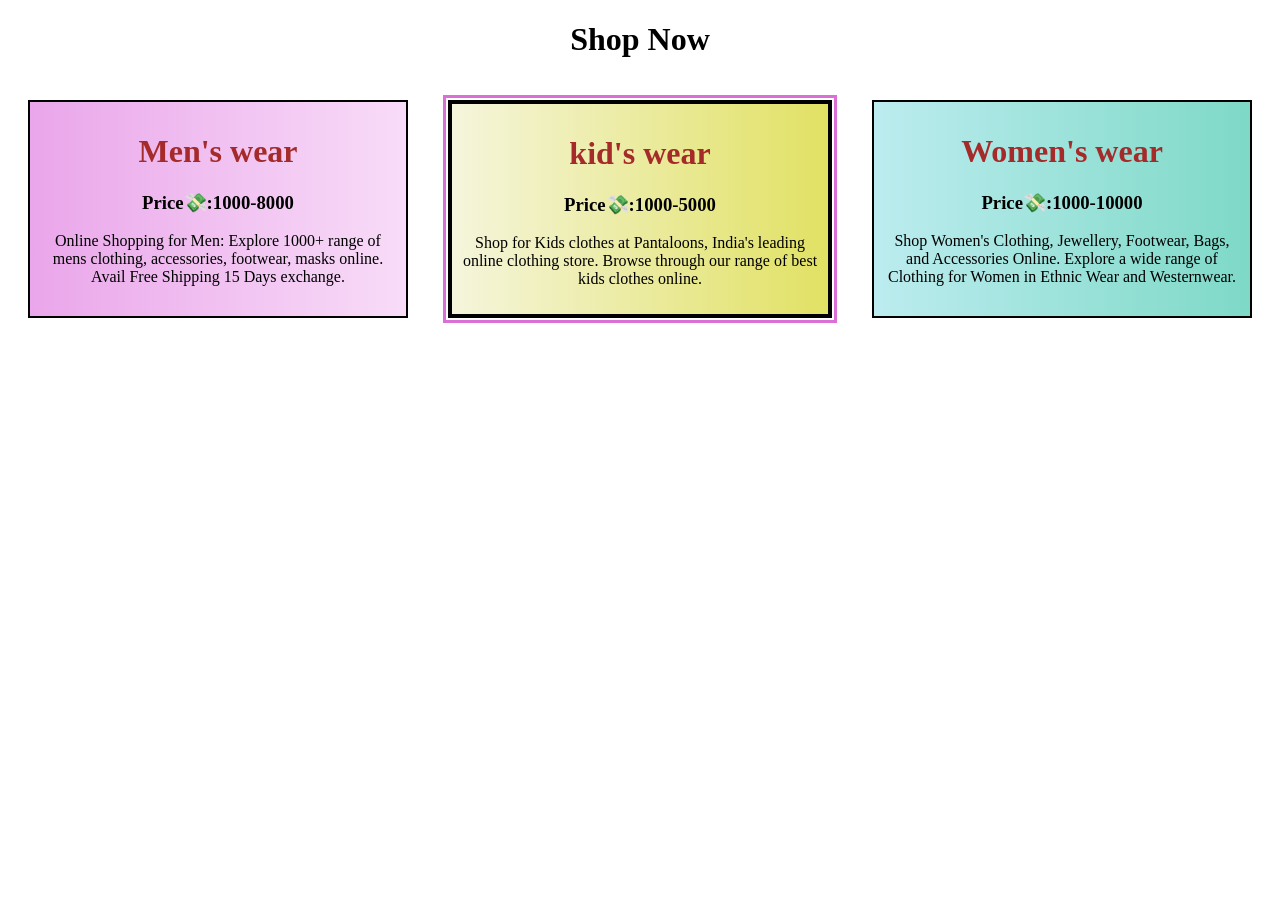
==== Day02/index.html @ b2fc519a "Product card layout" ====
<!DOCTYPE html>
<html lang="en">
<head>
    <meta charset="UTF-8">
    <meta name="viewport" content="width=device-width, initial-scale=1.0">
    <title>Product Card </title>
    <link rel="stylesheet" href="style.css">
</head>
<body>
    <h1>Shop Now</h1>
    <div class="main">
    <div class="first">
    <h1 class="head">Men's wear</h1>
    <h3>Price💸:1000-8000</h3>
    <p>Online Shopping for Men: Explore 1000+ range of mens clothing, accessories, footwear, masks online. Avail Free Shipping 15 Days exchange. </p>
    </div>
    <div class="second">
    <h1 class="head">kid's wear</h1>
    <h3>Price💸:1000-5000</h3>
    <p>Shop for Kids clothes at Pantaloons, India's leading online clothing store. Browse through our range of best kids clothes online.</p>
    </div>
    <div class="third">
    <h1 class="head">Women's wear</h1>
    <h3>Price💸:1000-10000</h3>
    <p>Shop Women's Clothing, Jewellery, Footwear, Bags, and Accessories Online. Explore a wide range of Clothing for Women in Ethnic Wear and Westernwear.</p>
    </div>
    </div>
</body>
</html>
---- Day02/style.css ----
h1{
    text-align: center;
}
.main{
    display:flex;
}
.first{
    border:2px solid black;
    padding:10px;
    margin:20px;
    flex:33%;
    text-align: center;
    background: linear-gradient(to right,rgb(234, 166, 234),rgb(248, 220, 248));
}
.second{
    border:4px solid black;
    padding:10px;
    margin:20px;
    flex:33%;
    text-align: center;
    background: linear-gradient(to right,beige,rgb(225, 225, 100));
    outline:3px solid orchid;
    outline-offset: 2px;
}
.third{
    border:2px solid black;
    padding:10px;
    margin:20px;
    flex:33%;
    text-align: center;
    background: linear-gradient(to right,rgb(188, 236, 239),rgb(126, 217, 199));
}
.head{
    color:brown;
}
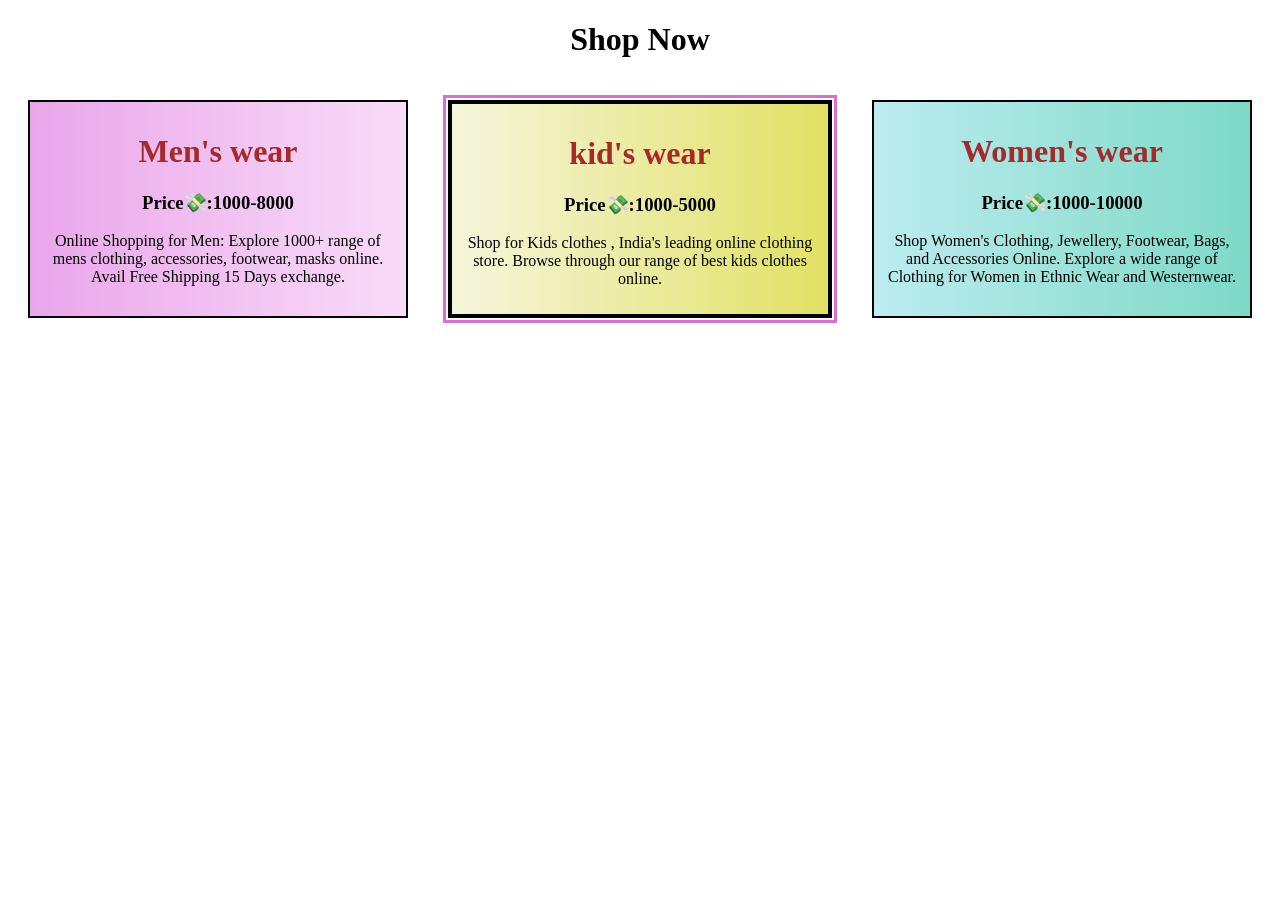
==== commit 507d1e22: "Product card layout using CSS box model" ====
--- a/Day02/index.html
+++ b/Day02/index.html
@@ -14,10 +14,10 @@
     <h3>Price💸:1000-8000</h3>
     <p>Online Shopping for Men: Explore 1000+ range of mens clothing, accessories, footwear, masks online. Avail Free Shipping 15 Days exchange. </p>
     </div>
-    <div class="second">
+    <div class="second" >
     <h1 class="head">kid's wear</h1>
     <h3>Price💸:1000-5000</h3>
-    <p>Shop for Kids clothes at Pantaloons, India's leading online clothing store. Browse through our range of best kids clothes online.</p>
+    <p>Shop for Kids clothes , India's leading online clothing store. Browse through our range of best kids clothes online.</p>
     </div>
     <div class="third">
     <h1 class="head">Women's wear</h1>
